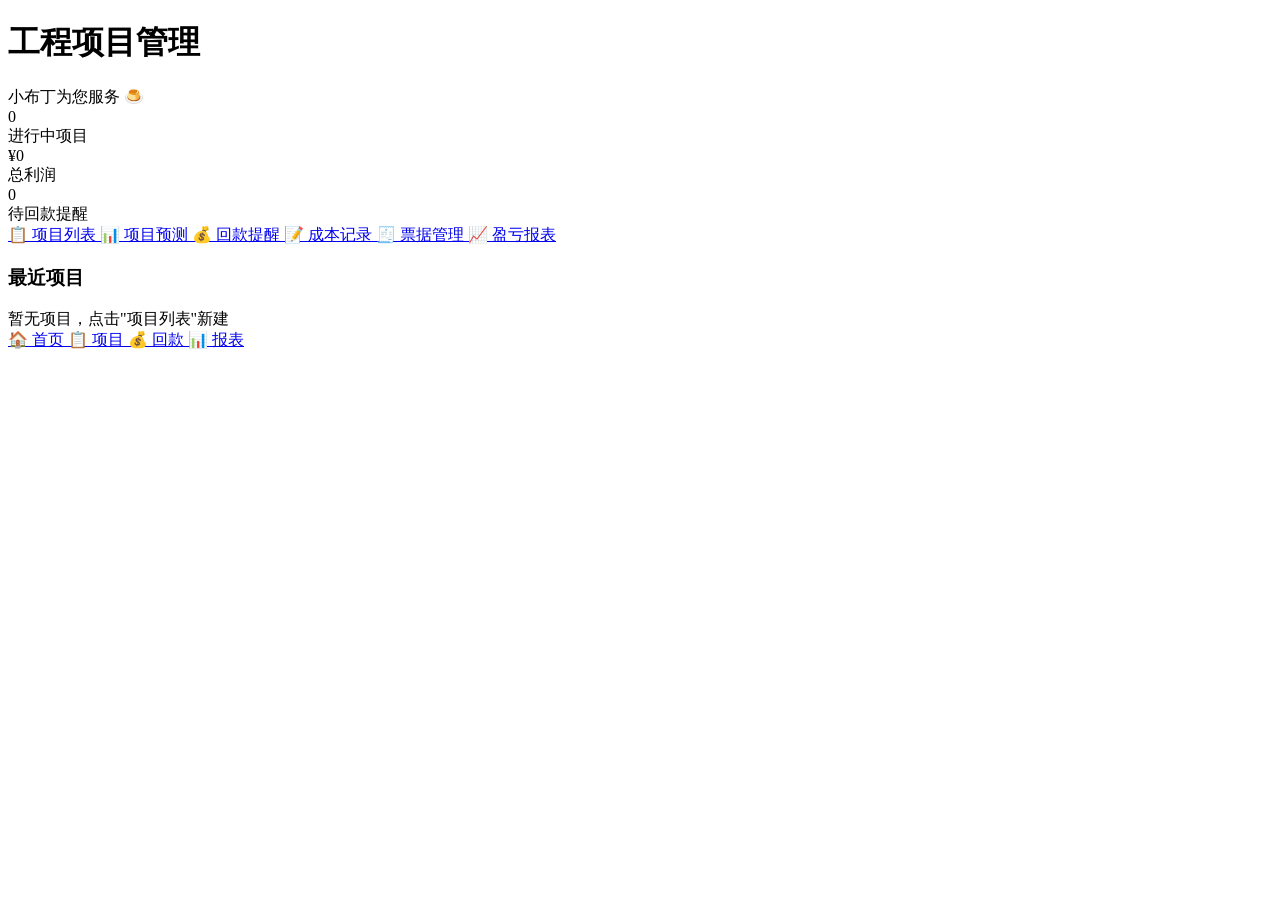
==== index.html @ f8f7b07f "add index.html" ====
<!DOCTYPE html>
<html lang="zh-CN">
<head>
    <meta charset="UTF-8">
    <meta name="viewport" content="width=device-width, initial-scale=1.0, maximum-scale=1.0, user-scalable=no">
    <title>工程项目管理</title>
    <link rel="stylesheet" href="css/style.css">
</head>
<body>
    <div class="app-container">
        <!-- 顶部标题栏 -->
        <header class="header">
            <h1>工程项目管理</h1>
            <span class="subtitle">小布丁为您服务 🍮</span>
        </header>

        <!-- 主要内容区 -->
        <main class="main-content">
            <!-- 快捷统计卡片 -->
            <div class="stats-cards">
                <div class="stat-card">
                    <div class="stat-value" id="total-projects">0</div>
                    <div class="stat-label">进行中项目</div>
                </div>
                <div class="stat-card">
                    <div class="stat-value" id="total-profit">¥0</div>
                    <div class="stat-label">总利润</div>
                </div>
                <div class="stat-card warning">
                    <div class="stat-value" id="payment-alert">0</div>
                    <div class="stat-label">待回款提醒</div>
                </div>
            </div>

            <!-- 功能入口 -->
            <div class="menu-grid">
                <a href="pages/project-list.html" class="menu-item primary">
                    <span class="menu-icon">📋</span>
                    <span class="menu-text">项目列表</span>
                </a>
                <a href="pages/prediction.html" class="menu-item">
                    <span class="menu-icon">📊</span>
                    <span class="menu-text">项目预测</span>
                </a>
                <a href="pages/payment.html" class="menu-item warning">
                    <span class="menu-icon">💰</span>
                    <span class="menu-text">回款提醒</span>
                </a>
                <a href="pages/cost-record.html" class="menu-item">
                    <span class="menu-icon">📝</span>
                    <span class="menu-text">成本记录</span>
                </a>
                <a href="pages/invoice.html" class="menu-item">
                    <span class="menu-icon">🧾</span>
                    <span class="menu-text">票据管理</span>
                </a>
                <a href="pages/report.html" class="menu-item">
                    <span class="menu-icon">📈</span>
                    <span class="menu-text">盈亏报表</span>
                </a>
            </div>

            <!-- 最近项目 -->
            <div class="recent-section">
                <h3>最近项目</h3>
                <div class="recent-list" id="recent-projects">
                    <!-- 动态加载 -->
                    <div class="empty-tip">暂无项目，点击"项目列表"新建</div>
                </div>
            </div>
        </main>

        <!-- 底部导航 -->
        <nav class="bottom-nav">
            <a href="index.html" class="nav-item active">
                <span class="nav-icon">🏠</span>
                <span class="nav-text">首页</span>
            </a>
            <a href="pages/project-list.html" class="nav-item">
                <span class="nav-icon">📋</span>
                <span class="nav-text">项目</span>
            </a>
            <a href="pages/payment.html" class="nav-item">
                <span class="nav-icon">💰</span>
                <span class="nav-text">回款</span>
            </a>
            <a href="pages/report.html" class="nav-item">
                <span class="nav-icon">📊</span>
                <span class="nav-text">报表</span>
            </a>
        </nav>
    </div>

    <script src="js/storage.js"></script>
    <script src="js/cloudStorage.js"></script>
    <script src="js/utils.js"></script>
    <script src="js/app.js"></script>
</body>
</html>
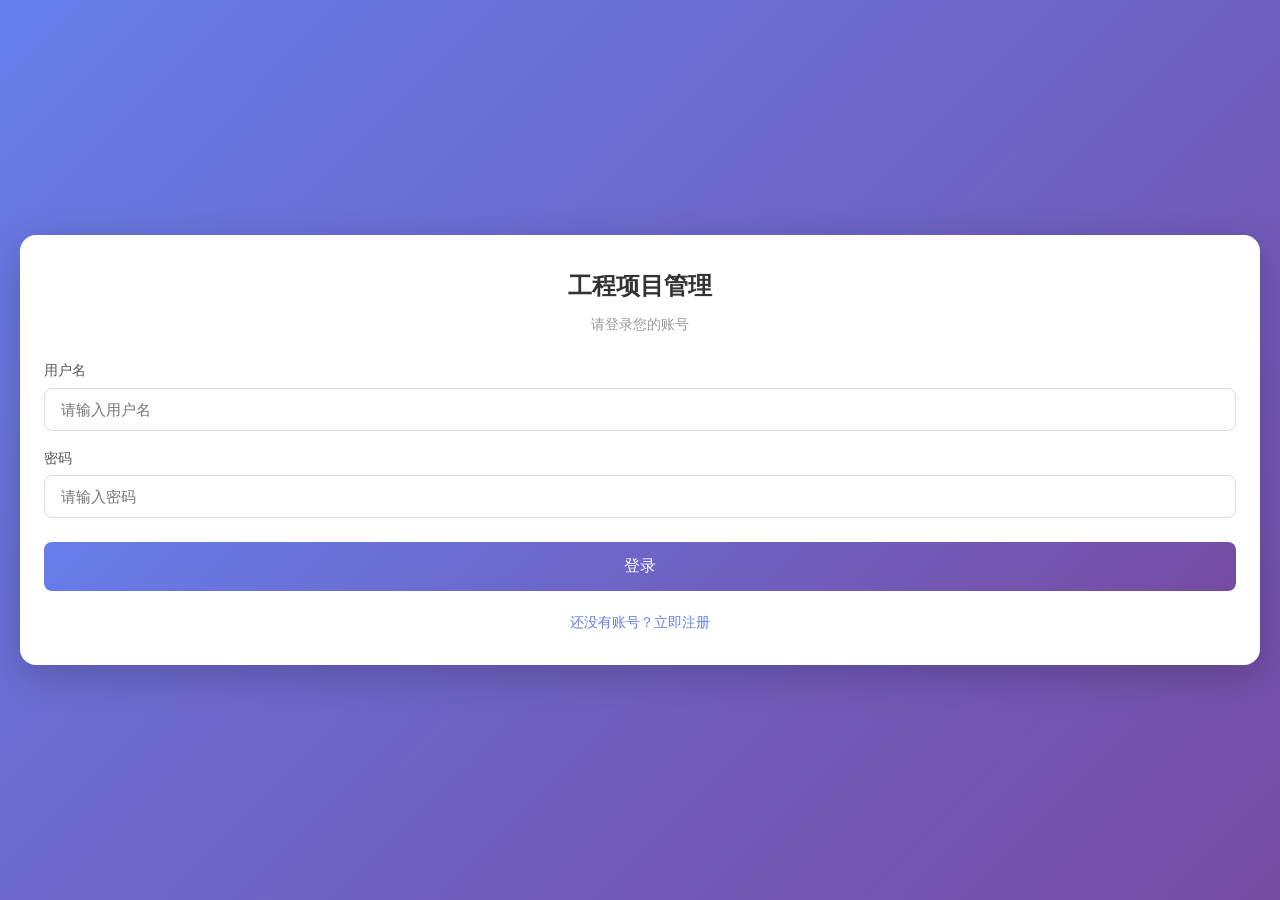
==== commit 61cf1918: "update index.html" ====
--- a/index.html
+++ b/index.html
@@ -8,15 +8,13 @@
 </head>
 <body>
     <div class="app-container">
-        <!-- 顶部标题栏 -->
         <header class="header">
             <h1>工程项目管理</h1>
-            <span class="subtitle">小布丁为您服务 🍮</span>
+            <span class="subtitle" id="user-info">小布丁为您服务</span>
+            <span class="logout-btn" onclick="logout()" style="position:absolute;right:16px;top:16px;font-size:12px;color:rgba(255,255,255,0.8);cursor:pointer;">退出</span>
         </header>
 
-        <!-- 主要内容区 -->
         <main class="main-content">
-            <!-- 快捷统计卡片 -->
             <div class="stats-cards">
                 <div class="stat-card">
                     <div class="stat-value" id="total-projects">0</div>
@@ -32,7 +30,6 @@
                 </div>
             </div>
 
-            <!-- 功能入口 -->
             <div class="menu-grid">
                 <a href="pages/project-list.html" class="menu-item primary">
                     <span class="menu-icon">📋</span>
@@ -60,40 +57,180 @@
                 </a>
             </div>
 
-            <!-- 最近项目 -->
             <div class="recent-section">
                 <h3>最近项目</h3>
                 <div class="recent-list" id="recent-projects">
-                    <!-- 动态加载 -->
-                    <div class="empty-tip">暂无项目，点击"项目列表"新建</div>
+                    <div class="empty-tip">暂无项目</div>
                 </div>
             </div>
         </main>
 
-        <!-- 底部导航 -->
         <nav class="bottom-nav">
-            <a href="index.html" class="nav-item active">
-                <span class="nav-icon">🏠</span>
-                <span class="nav-text">首页</span>
-            </a>
-            <a href="pages/project-list.html" class="nav-item">
-                <span class="nav-icon">📋</span>
-                <span class="nav-text">项目</span>
-            </a>
-            <a href="pages/payment.html" class="nav-item">
-                <span class="nav-icon">💰</span>
-                <span class="nav-text">回款</span>
-            </a>
-            <a href="pages/report.html" class="nav-item">
-                <span class="nav-icon">📊</span>
-                <span class="nav-text">报表</span>
-            </a>
+            <a href="index.html" class="nav-item active"><span class="nav-icon">🏠</span><span class="nav-text">首页</span></a>
+            <a href="pages/project-list.html" class="nav-item"><span class="nav-icon">📋</span><span class="nav-text">项目</span></a>
+            <a href="pages/payment.html" class="nav-item"><span class="nav-icon">💰</span><span class="nav-text">回款</span></a>
+            <a href="pages/report.html" class="nav-item"><span class="nav-icon">📊</span><span class="nav-text">报表</span></a>
         </nav>
     </div>
 
+    <div id="debug-info" style="position:fixed;bottom:60px;right:10px;background:#000;color:#0f0;padding:8px 12px;border-radius:8px;font-size:11px;font-family:monospace;z-index:9999;max-width:200px;opacity:0.8;"></div>
+
     <script src="js/storage.js"></script>
-    <script src="js/cloudStorage.js"></script>
     <script src="js/utils.js"></script>
+    <script>
+        var CLOUD_URL = 'https://azspvriaxhlllgtphwgv.supabase.co';
+        var CLOUD_KEY = 'eyJhbGciOiJIUzI1NiIsInR5cCI6IkpXVCJ9.eyJpc3MiOiJzdXBhYmFzZSIsInJlZiI6ImF6c3B2cmlheGhsbGxndHBod2d2Iiwicm9sZSI6ImFub24iLCJpYXQiOjE3NzQ4NTM1OTMsImV4cCI6MjA5MDQyOTU5M30.6F3W6dYQ8DdtWRFBGBIejcms2XCvdMxWBvmOX_AMlAc';
+        
+        // 检查登录
+        var userStr = localStorage.getItem('pm_user');
+        if (!userStr) {
+            window.location.href = 'pages/login.html';
+        }
+        var currentUser = JSON.parse(userStr);
+        document.getElementById('user-info').textContent = currentUser.companyName + ' · ' + currentUser.username;
+        
+        function logout() {
+            localStorage.removeItem('pm_user');
+            window.location.href = 'pages/login.html';
+        }
+        
+        var hdrs = { 'apikey': CLOUD_KEY, 'Authorization': 'Bearer ' + CLOUD_KEY };
+        var debugEl = document.getElementById('debug-info');
+        
+        function log(msg) {
+            console.log(msg);
+            if (debugEl) debugEl.innerHTML = new Date().toLocaleTimeString() + '<br>' + msg;
+        }
+        
+        function syncFromCloud() {
+            log('sync...');
+            fetch(CLOUD_URL + '/rest/v1/projects?company_id=eq.' + currentUser.companyId + '&order=updated_at.desc', { headers: hdrs })
+                .then(function(r) { return r.json(); })
+                .then(function(cloudProjects) {
+                    log('proj: ' + (cloudProjects ? cloudProjects.length : 0));
+                    if (cloudProjects && cloudProjects.length > 0) {
+                        var localP = cloudProjects.map(function(p) {
+                            return {
+                                id: p.id,
+                                name: p.name,
+                                contractAmount: p.contract_amount,
+                                client: p.client || '',
+                                clientContact: p.client_contact || '',
+                                clientPhone: p.client_phone || '',
+                                clientAddress: p.client_address || '',
+                                manager: p.manager || '',
+                                managerPhone: p.manager_phone || '',
+                                startDate: p.start_date || '',
+                                endDate: p.end_date || '',
+                                status: p.status || '进行中',
+                                progress: p.progress || 0,
+                                invoiceType: p.invoice_type || '',
+                                taxAmount: p.tax_amount || 0,
+                                remark: p.remark || '',
+                                createdAt: p.created_at || '',
+                                updatedAt: p.updated_at || ''
+                            };
+                        });
+                        Storage.set(Storage.KEYS.PROJECTS, localP);
+                    }
+                    return fetch(CLOUD_URL + '/rest/v1/costs?company_id=eq.' + currentUser.companyId + '&order=created_at.desc', { headers: hdrs });
+                })
+                .then(function(r) { return r.json(); })
+                .then(function(cloudCosts) {
+                    log('costs: ' + (cloudCosts ? cloudCosts.length : 0));
+                    if (cloudCosts && cloudCosts.length > 0) {
+                        var localC = cloudCosts.map(function(c) {
+                            return {
+                                id: c.id,
+                                projectId: c.project_id,
+                                type: c.type,
+                                amount: c.amount,
+                                date: c.date || '',
+                                remark: c.remark || '',
+                                createdAt: c.created_at || ''
+                            };
+                        });
+                        Storage.set(Storage.KEYS.COSTS, localC);
+                    }
+                    return fetch(CLOUD_URL + '/rest/v1/payments?company_id=eq.' + currentUser.companyId + '&order=expected_date.desc', { headers: hdrs });
+                })
+                .then(function(r) { return r.json(); })
+                .then(function(cloudPayments) {
+                    log('pay: ' + (cloudPayments ? cloudPayments.length : 0));
+                    if (cloudPayments && cloudPayments.length > 0) {
+                        var localPay = cloudPayments.map(function(p) {
+                            return {
+                                id: p.id,
+                                projectId: p.project_id,
+                                amount: p.amount,
+                                type: p.type || 'final',
+                                expectedDate: p.expected_date || '',
+                                actualDate: (p.actual_date && p.actual_date !== 'null') ? p.actual_date : '',
+                                remark: p.remark || '',
+                                createdAt: p.created_at || ''
+                            };
+                        });
+                        Storage.set(Storage.KEYS.PAYMENTS, localPay);
+                    }
+                    initPage();
+                    log('done!');
+                    setTimeout(function() { if (debugEl) { debugEl.style.opacity = '0'; setTimeout(function() { if (debugEl) debugEl.remove(); }, 500); } }, 2000);
+                })
+                .catch(function(e) {
+                    log('err: ' + e.message);
+                    initPage();
+                });
+        }
+        
+        function initPage() {
+            var projects = Storage.get(Storage.KEYS.PROJECTS) || [];
+            var costs = Storage.get(Storage.KEYS.COSTS) || [];
+            var payments = Storage.get(Storage.KEYS.PAYMENTS) || [];
+            
+            // active projects
+            var activeProjects = projects.filter(function(p) { return p.status === '进行中'; });
+            document.getElementById('total-projects').textContent = activeProjects.length;
+            
+            // total profit
+            var totalProfit = 0;
+            projects.forEach(function(p) {
+                var projectCosts = costs.filter(function(c) { return c.projectId === p.id; });
+                var totalCost = projectCosts.reduce(function(s, c) { return s + (c.amount || 0); }, 0);
+                var profit = (p.contractAmount || 0) - totalCost - (p.taxAmount || 0);
+                totalProfit += profit;
+            });
+            var fmt = { minimumFractionDigits: 2, maximumFractionDigits: 2 };
+            var profitText = totalProfit >= 0 ? '¥' + totalProfit.toLocaleString('zh-CN', fmt) : '(¥' + Math.abs(totalProfit).toLocaleString('zh-CN', fmt) + ')';
+            document.getElementById('total-profit').textContent = profitText;
+            document.getElementById('total-profit').style.color = totalProfit < 0 ? '#ff4d4f' : '#52c41a';
+            
+            // payment alerts - 计算所有项目的待回款总额
+            var pendingTotal = 0;
+            projects.forEach(function(p) {
+                // 计算项目已收款
+                var paid = payments
+                    .filter(function(py) { return py.projectId === p.id && py.actualDate && py.actualDate !== ''; })
+                    .reduce(function(s, py) { return s + (parseFloat(py.amount) || 0); }, 0);
+                // 待回款 = 合同金额 - 已收款
+                var pending = (p.contractAmount || 0) - paid;
+                if (pending > 0) pendingTotal += pending;
+            });
+            document.getElementById('payment-alert').textContent = '¥' + Math.round(pendingTotal).toLocaleString();
+            
+            // recent projects
+            var recentDiv = document.getElementById('recent-projects');
+            if (projects.length === 0) {
+                recentDiv.innerHTML = '<div class="empty-tip">暂无项目，点击"项目列表"新建</div>';
+            } else {
+                var recent = projects.sort(function(a, b) { return new Date(b.updatedAt || 0) - new Date(a.updatedAt || 0); }).slice(0, 5);
+                recentDiv.innerHTML = recent.map(function(p) {
+                    return '<a href="pages/project-detail.html?id=' + p.id + '" class="recent-item"><div><div class="project-name">' + p.name + '</div><div class="project-info">合同: ¥' + (p.contractAmount || 0).toLocaleString() + '</div></div><span class="project-status tag">' + p.status + '</span></a>';
+                }).join('');
+            }
+        }
+        
+        syncFromCloud();
+    </script>
     <script src="js/app.js"></script>
 </body>
 </html>
--- a/css/style.css
+++ b/css/style.css
@@ -0,0 +1,472 @@
+/* 工程项目管理系统 - 移动端样式 */
+
+* {
+    margin: 0;
+    padding: 0;
+    box-sizing: border-box;
+}
+
+:root {
+    --primary-color: #1890ff;
+    --success-color: #52c41a;
+    --warning-color: #faad14;
+    --danger-color: #ff4d4f;
+    --text-color: #333;
+    --text-secondary: #666;
+    --border-color: #e8e8e8;
+    --bg-color: #f5f5f5;
+    --card-bg: #fff;
+}
+
+body {
+    font-family: -apple-system, BlinkMacSystemFont, 'Segoe UI', 'PingFang SC', 'Hiragino Sans GB', 'Microsoft YaHei', sans-serif;
+    background: var(--bg-color);
+    color: var(--text-color);
+    line-height: 1.6;
+    -webkit-font-smoothing: antialiased;
+}
+
+.app-container {
+    max-width: 100%;
+    min-height: 100vh;
+    display: flex;
+    flex-direction: column;
+}
+
+/* 顶部标题栏 */
+.header {
+    background: linear-gradient(135deg, var(--primary-color), #40a9ff);
+    color: #fff;
+    padding: 20px 16px;
+    text-align: center;
+}
+
+.header h1 {
+    font-size: 20px;
+    font-weight: 600;
+    margin-bottom: 4px;
+}
+
+.header .subtitle {
+    font-size: 12px;
+    opacity: 0.9;
+}
+
+/* 主内容区 */
+.main-content {
+    flex: 1;
+    padding: 16px;
+    padding-bottom: 80px;
+}
+
+/* 统计卡片 */
+.stats-cards {
+    display: grid;
+    grid-template-columns: repeat(3, 1fr);
+    gap: 12px;
+    margin-bottom: 20px;
+}
+
+.stat-card {
+    background: var(--card-bg);
+    border-radius: 12px;
+    padding: 16px 12px;
+    text-align: center;
+    box-shadow: 0 2px 8px rgba(0,0,0,0.06);
+}
+
+.stat-card.warning {
+    background: linear-gradient(135deg, #fff7e6, #ffe7ba);
+}
+
+.stat-value {
+    font-size: 24px;
+    font-weight: 700;
+    color: var(--primary-color);
+    margin-bottom: 4px;
+}
+
+.stat-card.warning .stat-value {
+    color: var(--warning-color);
+}
+
+.stat-label {
+    font-size: 12px;
+    color: var(--text-secondary);
+}
+
+/* 功能菜单 */
+.menu-grid {
+    display: grid;
+    grid-template-columns: repeat(3, 1fr);
+    gap: 12px;
+    margin-bottom: 24px;
+}
+
+.menu-item {
+    background: var(--card-bg);
+    border-radius: 12px;
+    padding: 20px 12px;
+    text-align: center;
+    text-decoration: none;
+    color: var(--text-color);
+    box-shadow: 0 2px 8px rgba(0,0,0,0.06);
+    transition: transform 0.2s, box-shadow 0.2s;
+}
+
+.menu-item:active {
+    transform: scale(0.95);
+    box-shadow: 0 1px 4px rgba(0,0,0,0.1);
+}
+
+.menu-item.primary {
+    background: linear-gradient(135deg, var(--primary-color), #40a9ff);
+    color: #fff;
+}
+
+.menu-item.warning {
+    background: linear-gradient(135deg, var(--warning-color), #ffc53d);
+    color: #fff;
+}
+
+.menu-icon {
+    display: block;
+    font-size: 28px;
+    margin-bottom: 8px;
+}
+
+.menu-text {
+    display: block;
+    font-size: 13px;
+    font-weight: 500;
+}
+
+/* 最近项目 */
+.recent-section h3 {
+    font-size: 16px;
+    margin-bottom: 12px;
+    color: var(--text-color);
+}
+
+.recent-list {
+    background: var(--card-bg);
+    border-radius: 12px;
+    overflow: hidden;
+}
+
+.recent-item {
+    padding: 16px;
+    border-bottom: 1px solid var(--border-color);
+    display: flex;
+    justify-content: space-between;
+    align-items: center;
+}
+
+.recent-item:last-child {
+    border-bottom: none;
+}
+
+.recent-item .project-name {
+    font-size: 15px;
+    font-weight: 500;
+}
+
+.recent-item .project-status {
+    font-size: 12px;
+    padding: 4px 10px;
+    border-radius: 12px;
+    background: #e6f7ff;
+    color: var(--primary-color);
+}
+
+.empty-tip {
+    padding: 32px;
+    text-align: center;
+    color: var(--text-secondary);
+    font-size: 14px;
+}
+
+/* 底部导航 */
+.bottom-nav {
+    position: fixed;
+    bottom: 0;
+    left: 0;
+    right: 0;
+    background: var(--card-bg);
+    display: flex;
+    justify-content: space-around;
+    padding: 8px 0;
+    box-shadow: 0 -2px 8px rgba(0,0,0,0.06);
+    z-index: 100;
+}
+
+.nav-item {
+    text-decoration: none;
+    color: var(--text-secondary);
+    text-align: center;
+    padding: 4px 12px;
+}
+
+.nav-item.active {
+    color: var(--primary-color);
+}
+
+.nav-icon {
+    display: block;
+    font-size: 20px;
+    margin-bottom: 2px;
+}
+
+.nav-text {
+    display: block;
+    font-size: 11px;
+}
+
+/* 按钮样式 */
+.btn {
+    display: inline-block;
+    padding: 10px 20px;
+    border-radius: 8px;
+    border: none;
+    font-size: 14px;
+    font-weight: 500;
+    cursor: pointer;
+    transition: opacity 0.2s;
+}
+
+.btn:active {
+    opacity: 0.8;
+}
+
+.btn-primary {
+    background: var(--primary-color);
+    color: #fff;
+}
+
+.btn-success {
+    background: var(--success-color);
+    color: #fff;
+}
+
+.btn-warning {
+    background: var(--warning-color);
+    color: #fff;
+}
+
+.btn-danger {
+    background: var(--danger-color);
+    color: #fff;
+}
+
+.btn-block {
+    display: block;
+    width: 100%;
+    text-align: center;
+}
+
+/* 表单样式 */
+.form-group {
+    margin-bottom: 16px;
+}
+
+.form-label {
+    display: block;
+    font-size: 14px;
+    color: var(--text-secondary);
+    margin-bottom: 8px;
+}
+
+.form-input {
+    width: 100%;
+    padding: 12px;
+    border: 1px solid var(--border-color);
+    border-radius: 8px;
+    font-size: 14px;
+    transition: border-color 0.2s;
+}
+
+.form-input:focus {
+    outline: none;
+    border-color: var(--primary-color);
+}
+
+.form-select {
+    width: 100%;
+    padding: 12px;
+    border: 1px solid var(--border-color);
+    border-radius: 8px;
+    font-size: 14px;
+    background: #fff;
+}
+
+/* 页面头部 */
+.page-header {
+    background: var(--card-bg);
+    padding: 16px;
+    display: flex;
+    align-items: center;
+    border-bottom: 1px solid var(--border-color);
+}
+
+.back-btn {
+    font-size: 24px;
+    text-decoration: none;
+    color: var(--text-color);
+    margin-right: 12px;
+}
+
+.page-title {
+    font-size: 18px;
+    font-weight: 600;
+}
+
+/* 列表项 */
+.list-item {
+    background: var(--card-bg);
+    padding: 16px;
+    margin-bottom: 8px;
+    border-radius: 8px;
+    display: flex;
+    justify-content: space-between;
+    align-items: center;
+}
+
+.list-item-content {
+    flex: 1;
+}
+
+.list-item-title {
+    font-size: 15px;
+    font-weight: 500;
+    margin-bottom: 4px;
+}
+
+.list-item-subtitle {
+    font-size: 13px;
+    color: var(--text-secondary);
+}
+
+/* 标签 */
+.tag {
+    display: inline-block;
+    padding: 4px 8px;
+    border-radius: 4px;
+    font-size: 12px;
+}
+
+.tag-success {
+    background: #f6ffed;
+    color: var(--success-color);
+}
+
+.tag-warning {
+    background: #fff7e6;
+    color: var(--warning-color);
+}
+
+.tag-danger {
+    background: #fff2f0;
+    color: var(--danger-color);
+}
+
+.tag-primary {
+    background: #e6f7ff;
+    color: var(--primary-color);
+}
+
+/* 浮动添加按钮 */
+.fab {
+    position: fixed;
+    bottom: 88px;
+    right: 20px;
+    width: 56px;
+    height: 56px;
+    border-radius: 50%;
+    background: var(--primary-color);
+    color: #fff;
+    border: none;
+    font-size: 28px;
+    display: flex;
+    align-items: center;
+    justify-content: center;
+    box-shadow: 0 4px 12px rgba(24, 144, 255, 0.4);
+    cursor: pointer;
+    z-index: 50;
+}
+
+.fab:active {
+    transform: scale(0.95);
+}
+
+/* 进度条 */
+.progress-bar {
+    height: 8px;
+    background: #e8e8e8;
+    border-radius: 4px;
+    overflow: hidden;
+    margin-top: 8px;
+}
+
+.progress-fill {
+    height: 100%;
+    background: var(--primary-color);
+    border-radius: 4px;
+    transition: width 0.3s;
+}
+
+/* 卡片 */
+.card {
+    background: var(--card-bg);
+    border-radius: 12px;
+    padding: 16px;
+    margin-bottom: 12px;
+    box-shadow: 0 2px 8px rgba(0,0,0,0.06);
+}
+
+.card-header {
+    display: flex;
+    justify-content: space-between;
+    align-items: center;
+    margin-bottom: 12px;
+}
+
+.card-title {
+    font-size: 16px;
+    font-weight: 600;
+}
+
+.card-body {
+    font-size: 14px;
+    color: var(--text-secondary);
+}
+
+/* 利润显示 */
+.profit-positive {
+    color: var(--success-color);
+}
+
+.profit-negative {
+    color: var(--danger-color);
+}
+
+/* 金额显示 */
+.amount {
+    font-family: 'DIN Alternate', sans-serif;
+    font-weight: 600;
+}
+
+.amount-large {
+    font-size: 28px;
+}
+
+.amount-medium {
+    font-size: 20px;
+}
+
+/* 响应式适配 */
+@media screen and (min-width: 768px) {
+    .app-container {
+        max-width: 480px;
+        margin: 0 auto;
+    }
+}
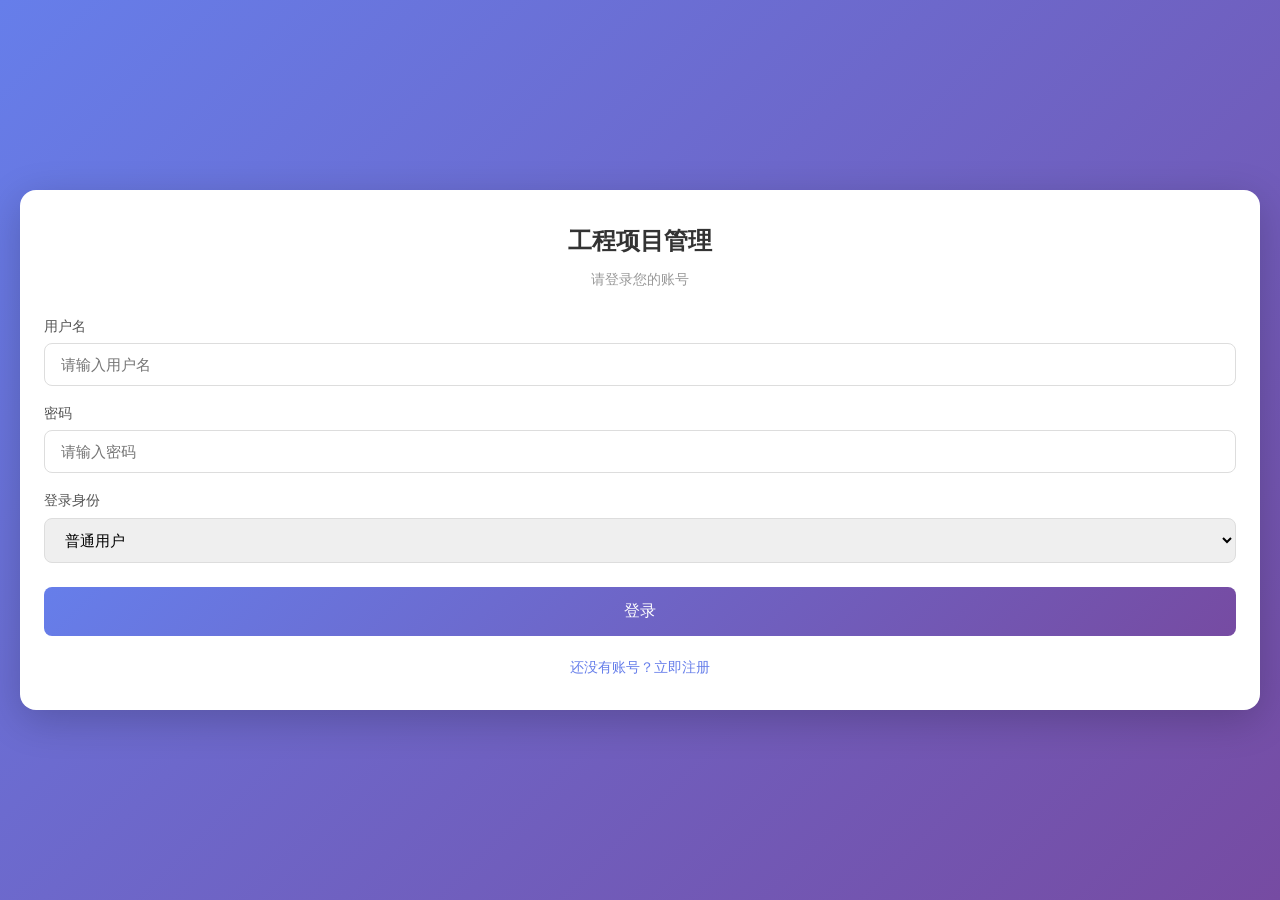
==== commit d0abd344: "update index.html" ====
--- a/index.html
+++ b/index.html
@@ -47,6 +47,10 @@
                     <span class="menu-icon">📝</span>
                     <span class="menu-text">成本记录</span>
                 </a>
+                <a href="pages/admin.html" class="menu-item" id="admin-link" style="display:none;">
+                    <span class="menu-icon">🔧</span>
+                    <span class="menu-text">管理后台</span>
+                </a>
                 <a href="pages/invoice.html" class="menu-item">
                     <span class="menu-icon">🧾</span>
                     <span class="menu-text">票据管理</span>
@@ -88,6 +92,9 @@
         }
         var currentUser = JSON.parse(userStr);
         document.getElementById('user-info').textContent = currentUser.companyName + ' · ' + currentUser.username;
+        if (currentUser.role === 'admin') {
+            document.getElementById('admin-link').style.display = '';
+        }
         
         function logout() {
             localStorage.removeItem('pm_user');
@@ -104,7 +111,7 @@
         
         function syncFromCloud() {
             log('sync...');
-            fetch(CLOUD_URL + '/rest/v1/projects?company_id=eq.' + currentUser.companyId + '&order=updated_at.desc', { headers: hdrs })
+            fetch(CLOUD_URL + '/rest/v1/projects?companyid=eq.' + currentUser.companyId + '&order=updated_at.desc', { headers: hdrs })
                 .then(function(r) { return r.json(); })
                 .then(function(cloudProjects) {
                     log('proj: ' + (cloudProjects ? cloudProjects.length : 0));
@@ -125,6 +132,7 @@
                                 status: p.status || '进行中',
                                 progress: p.progress || 0,
                                 invoiceType: p.invoice_type || '',
+                                taxRate: p.tax_rate || '',
                                 taxAmount: p.tax_amount || 0,
                                 remark: p.remark || '',
                                 createdAt: p.created_at || '',
@@ -133,7 +141,7 @@
                         });
                         Storage.set(Storage.KEYS.PROJECTS, localP);
                     }
-                    return fetch(CLOUD_URL + '/rest/v1/costs?company_id=eq.' + currentUser.companyId + '&order=created_at.desc', { headers: hdrs });
+                    return fetch(CLOUD_URL + '/rest/v1/costs?companyid=eq.' + currentUser.companyId + '&order=created_at.desc', { headers: hdrs });
                 })
                 .then(function(r) { return r.json(); })
                 .then(function(cloudCosts) {
@@ -152,7 +160,7 @@
                         });
                         Storage.set(Storage.KEYS.COSTS, localC);
                     }
-                    return fetch(CLOUD_URL + '/rest/v1/payments?company_id=eq.' + currentUser.companyId + '&order=expected_date.desc', { headers: hdrs });
+                    return fetch(CLOUD_URL + '/rest/v1/payments?companyid=eq.' + currentUser.companyId + '&order=expected_date.desc', { headers: hdrs });
                 })
                 .then(function(r) { return r.json(); })
                 .then(function(cloudPayments) {
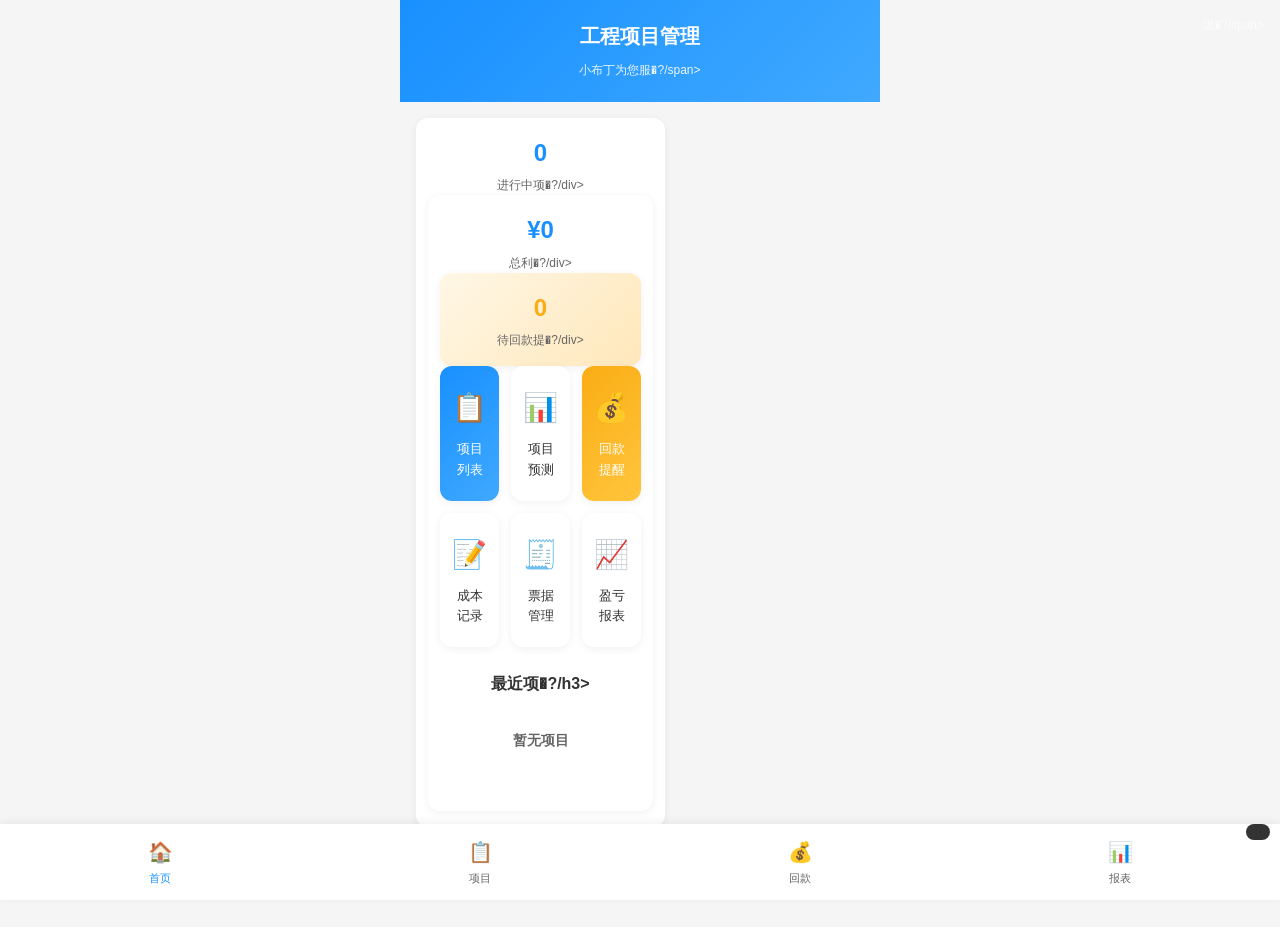
==== commit ddcbbbda: "update index.html" ====
--- a/index.html
+++ b/index.html
@@ -10,23 +10,23 @@
     <div class="app-container">
         <header class="header">
             <h1>工程项目管理</h1>
-            <span class="subtitle" id="user-info">小布丁为您服务</span>
-            <span class="logout-btn" onclick="logout()" style="position:absolute;right:16px;top:16px;font-size:12px;color:rgba(255,255,255,0.8);cursor:pointer;">退出</span>
+            <span class="subtitle" id="user-info">小布丁为您服�?/span>
+            <span class="logout-btn" onclick="logout()" style="position:absolute;right:16px;top:16px;font-size:12px;color:rgba(255,255,255,0.8);cursor:pointer;">退�?/span>
         </header>
 
         <main class="main-content">
             <div class="stats-cards">
                 <div class="stat-card">
                     <div class="stat-value" id="total-projects">0</div>
-                    <div class="stat-label">进行中项目</div>
+                    <div class="stat-label">进行中项�?/div>
                 </div>
                 <div class="stat-card">
                     <div class="stat-value" id="total-profit">¥0</div>
-                    <div class="stat-label">总利润</div>
+                    <div class="stat-label">总利�?/div>
                 </div>
                 <div class="stat-card warning">
                     <div class="stat-value" id="payment-alert">0</div>
-                    <div class="stat-label">待回款提醒</div>
+                    <div class="stat-label">待回款提�?/div>
                 </div>
             </div>
 
@@ -62,7 +62,7 @@
             </div>
 
             <div class="recent-section">
-                <h3>最近项目</h3>
+                <h3>最近项�?/h3>
                 <div class="recent-list" id="recent-projects">
                     <div class="empty-tip">暂无项目</div>
                 </div>
@@ -85,8 +85,7 @@
         var CLOUD_URL = 'https://azspvriaxhlllgtphwgv.supabase.co';
         var CLOUD_KEY = 'eyJhbGciOiJIUzI1NiIsInR5cCI6IkpXVCJ9.eyJpc3MiOiJzdXBhYmFzZSIsInJlZiI6ImF6c3B2cmlheGhsbGxndHBod2d2Iiwicm9sZSI6ImFub24iLCJpYXQiOjE3NzQ4NTM1OTMsImV4cCI6MjA5MDQyOTU5M30.6F3W6dYQ8DdtWRFBGBIejcms2XCvdMxWBvmOX_AMlAc';
         
-        // 检查登录
-        var userStr = localStorage.getItem('pm_user');
+        // 检查登�?        var userStr = localStorage.getItem('pm_user');
         if (!userStr) {
             window.location.href = 'pages/login.html';
         }
@@ -111,7 +110,7 @@
         
         function syncFromCloud() {
             log('sync...');
-            fetch(CLOUD_URL + '/rest/v1/projects?companyid=eq.' + currentUser.companyId + '&order=updated_at.desc', { headers: hdrs })
+            fetch(CLOUD_URL + '/rest/v1/projects?companyid=eq.' + currentUser.companyId + '&order=updatedat.desc', { headers: hdrs })
                 .then(function(r) { return r.json(); })
                 .then(function(cloudProjects) {
                     log('proj: ' + (cloudProjects ? cloudProjects.length : 0));
@@ -120,28 +119,28 @@
                             return {
                                 id: p.id,
                                 name: p.name,
-                                contractAmount: p.contract_amount,
+                                contractAmount: p.contractamount,
                                 client: p.client || '',
-                                clientContact: p.client_contact || '',
-                                clientPhone: p.client_phone || '',
-                                clientAddress: p.client_address || '',
+                                clientContact: p.clientcontact || '',
+                                clientPhone: p.clientphone || '',
+                                clientAddress: p.clientaddress || '',
                                 manager: p.manager || '',
-                                managerPhone: p.manager_phone || '',
-                                startDate: p.start_date || '',
-                                endDate: p.end_date || '',
-                                status: p.status || '进行中',
+                                managerPhone: p.managerphone || '',
+                                startDate: p.startdate || '',
+                                endDate: p.enddate || '',
+                                status: p.status || '进行�?,
                                 progress: p.progress || 0,
-                                invoiceType: p.invoice_type || '',
-                                taxRate: p.tax_rate || '',
-                                taxAmount: p.tax_amount || 0,
+                                invoiceType: p.invoicetype || '',
+                                taxRate: p.taxrate || '',
+                                taxAmount: p.taxamount || 0,
                                 remark: p.remark || '',
-                                createdAt: p.created_at || '',
-                                updatedAt: p.updated_at || ''
+                                createdAt: p.createdat || '',
+                                updatedAt: p.updatedat || ''
                             };
                         });
                         Storage.set(Storage.KEYS.PROJECTS, localP);
                     }
-                    return fetch(CLOUD_URL + '/rest/v1/costs?companyid=eq.' + currentUser.companyId + '&order=created_at.desc', { headers: hdrs });
+                    return fetch(CLOUD_URL + '/rest/v1/costs?companyid=eq.' + currentUser.companyId + '&order=createdat.desc', { headers: hdrs });
                 })
                 .then(function(r) { return r.json(); })
                 .then(function(cloudCosts) {
@@ -150,17 +149,17 @@
                         var localC = cloudCosts.map(function(c) {
                             return {
                                 id: c.id,
-                                projectId: c.project_id,
+                                projectId: c.projectid,
                                 type: c.type,
                                 amount: c.amount,
                                 date: c.date || '',
                                 remark: c.remark || '',
-                                createdAt: c.created_at || ''
+                                createdAt: c.createdat || ''
                             };
                         });
                         Storage.set(Storage.KEYS.COSTS, localC);
                     }
-                    return fetch(CLOUD_URL + '/rest/v1/payments?companyid=eq.' + currentUser.companyId + '&order=expected_date.desc', { headers: hdrs });
+                    return fetch(CLOUD_URL + '/rest/v1/payments?companyid=eq.' + currentUser.companyId + '&order=expecteddate.desc', { headers: hdrs });
                 })
                 .then(function(r) { return r.json(); })
                 .then(function(cloudPayments) {
@@ -169,13 +168,13 @@
                         var localPay = cloudPayments.map(function(p) {
                             return {
                                 id: p.id,
-                                projectId: p.project_id,
+                                projectId: p.projectid,
                                 amount: p.amount,
                                 type: p.type || 'final',
-                                expectedDate: p.expected_date || '',
-                                actualDate: (p.actual_date && p.actual_date !== 'null') ? p.actual_date : '',
+                                expectedDate: p.expecteddate || '',
+                                actualDate: (p.actualdate && p.actualdate !== 'null') ? p.actualdate : '',
                                 remark: p.remark || '',
-                                createdAt: p.created_at || ''
+                                createdAt: p.createdat || ''
                             };
                         });
                         Storage.set(Storage.KEYS.PAYMENTS, localPay);
@@ -196,7 +195,7 @@
             var payments = Storage.get(Storage.KEYS.PAYMENTS) || [];
             
             // active projects
-            var activeProjects = projects.filter(function(p) { return p.status === '进行中'; });
+            var activeProjects = projects.filter(function(p) { return p.status === '进行�?; });
             document.getElementById('total-projects').textContent = activeProjects.length;
             
             // total profit
@@ -215,12 +214,10 @@
             // payment alerts - 计算所有项目的待回款总额
             var pendingTotal = 0;
             projects.forEach(function(p) {
-                // 计算项目已收款
-                var paid = payments
+                // 计算项目已收�?                var paid = payments
                     .filter(function(py) { return py.projectId === p.id && py.actualDate && py.actualDate !== ''; })
                     .reduce(function(s, py) { return s + (parseFloat(py.amount) || 0); }, 0);
-                // 待回款 = 合同金额 - 已收款
-                var pending = (p.contractAmount || 0) - paid;
+                // 待回�?= 合同金额 - 已收�?                var pending = (p.contractAmount || 0) - paid;
                 if (pending > 0) pendingTotal += pending;
             });
             document.getElementById('payment-alert').textContent = '¥' + Math.round(pendingTotal).toLocaleString();
@@ -228,7 +225,7 @@
             // recent projects
             var recentDiv = document.getElementById('recent-projects');
             if (projects.length === 0) {
-                recentDiv.innerHTML = '<div class="empty-tip">暂无项目，点击"项目列表"新建</div>';
+                recentDiv.innerHTML = '<div class="empty-tip">暂无项目，点�?项目列表"新建</div>';
             } else {
                 var recent = projects.sort(function(a, b) { return new Date(b.updatedAt || 0) - new Date(a.updatedAt || 0); }).slice(0, 5);
                 recentDiv.innerHTML = recent.map(function(p) {
@@ -242,3 +239,4 @@
     <script src="js/app.js"></script>
 </body>
 </html>
+
